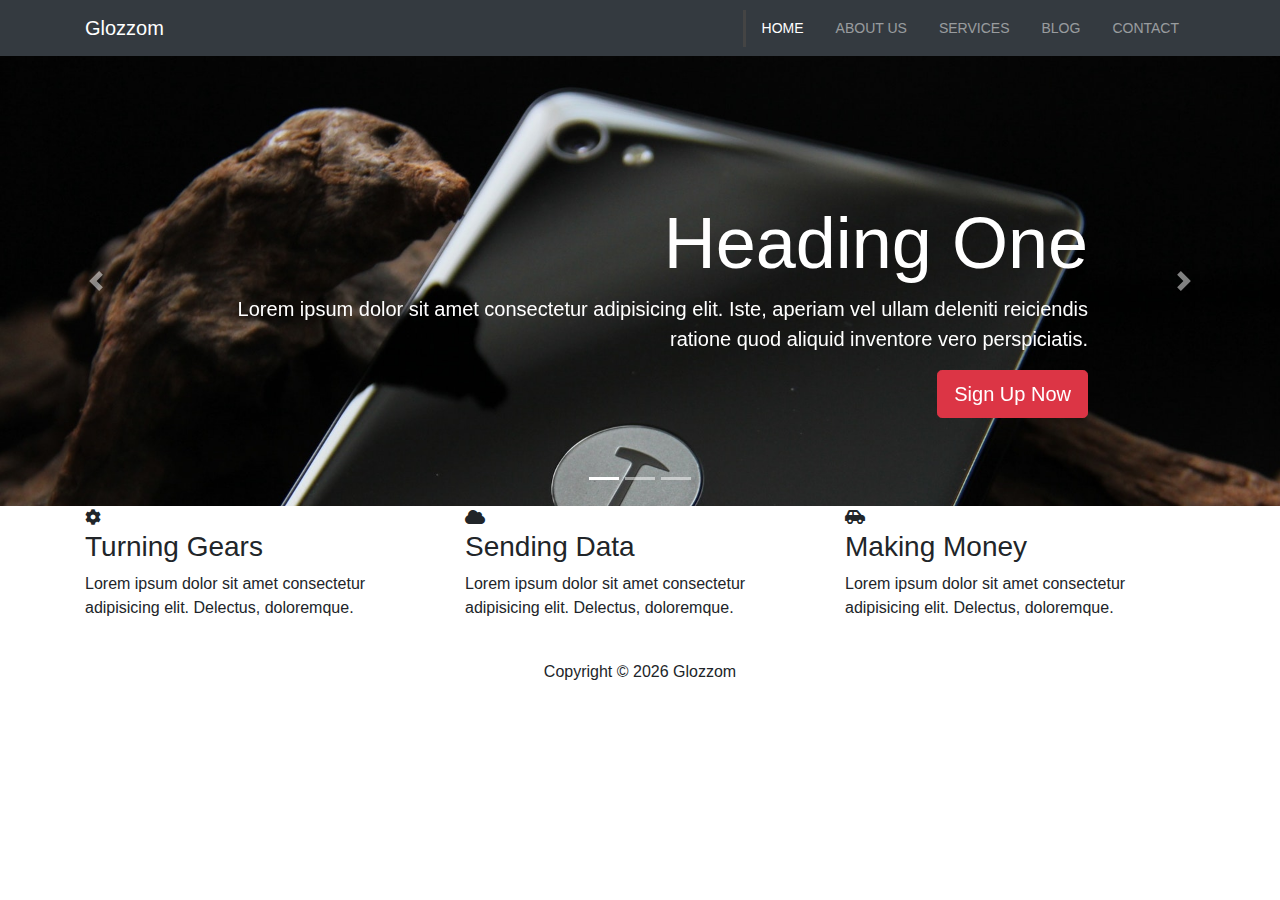
==== index.html @ d05a5834 "first commit" ====
<!DOCTYPE html>
<html lang="en">
  <head>
    <meta charset="UTF-8" />
    <meta name="viewport" content="width=device-width, initial-scale=1.0" />
    <meta http-equiv="X-UA-Compatible" content="ie=edge" />
    <link rel="stylesheet" href="vendors/css/all.css" />
    <link rel="stylesheet" href="vendors/bootstrap.css" />
    <link rel="stylesheet" href="css/style.css" />
    <title>Bootstrap Theme</title>
  </head>

  <body>
    <nav class="navbar navbar-expand-sm navbar-dark bg-dark">
      <div class="container">
        <a href="index.html" class="navbar-brand">Glozzom</a>
        <button
          class="navbar-toggler"
          data-toggle="collapse"
          data-target="#navbarCollapse"
        >
          <span class="navbar-toggler-icon"></span>
        </button>
        <div class="collapse navbar-collapse" id="navbarCollapse">
          <ul class="navbar-nav ml-auto">
            <li class="nav-item active">
              <a href="index.html" class="nav-link">Home</a>
            </li>
            <li class="nav-item">
              <a href="about.html" class="nav-link">About Us</a>
            </li>
            <li class="nav-item">
              <a href="services.html" class="nav-link">Services</a>
            </li>
            <li class="nav-item">
              <a href="blog.html" class="nav-link">Blog</a>
            </li>
            <li class="nav-item">
              <a href="contact.html" class="nav-link">Contact</a>
            </li>
          </ul>
        </div>
      </div>
    </nav>

    <!-- SHOWCASE SLIDER -->
    <section id="showcase">
      <div id="myCarousel" class="carousel slide" data-ride="carousel">
        <ol class="carousel-indicators">
          <li data-target="#myCarousel" data-slide-to="0" class="active"></li>
          <li data-target="#myCarousel" data-slide-to="1"></li>
          <li data-target="#myCarousel" data-slide-to="2"></li>
        </ol>
        <div class="carousel-inner">
          <div class="carousel-item carousel-image-1 active">
            <div class="container">
              <div class="carousel-caption d-none d-sm-block text-right mb-5">
                <h1 class="display-3">Heading One</h1>
                <p class="lead">
                  Lorem ipsum dolor sit amet consectetur adipisicing elit. Iste,
                  aperiam vel ullam deleniti reiciendis ratione quod aliquid
                  inventore vero perspiciatis.
                </p>
                <a href="#" class="btn btn-danger btn-lg">Sign Up Now</a>
              </div>
            </div>
          </div>

          <div class="carousel-item carousel-image-2">
            <div class="container">
              <div class="carousel-caption d-none d-sm-block mb-5">
                <h1 class="display-3">Heading Two</h1>
                <p class="lead">
                  Lorem ipsum dolor sit amet consectetur adipisicing elit. Iste,
                  aperiam vel ullam deleniti reiciendis ratione quod aliquid
                  inventore vero perspiciatis.
                </p>
                <a href="#" class="btn btn-primary btn-lg">Learn More</a>
              </div>
            </div>
          </div>

          <div class="carousel-item carousel-image-3">
            <div class="container">
              <div class="carousel-caption d-none d-sm-block text-right mb-5">
                <h1 class="display-3">Heading Three</h1>
                <p class="lead">
                  Lorem ipsum dolor sit amet consectetur adipisicing elit. Iste,
                  aperiam vel ullam deleniti reiciendis ratione quod aliquid
                  inventore vero perspiciatis.
                </p>
                <a href="#" class="btn btn-success btn-lg">Learn More</a>
              </div>
            </div>
          </div>
        </div>

        <a href="#myCarousel" data-slide="prev" class="carousel-control-prev">
          <span class="carousel-control-prev-icon"></span>
        </a>

        <a href="#myCarousel" data-slide="next" class="carousel-control-next">
          <span class="carousel-control-next-icon"></span>
        </a>
      </div>
    </section>

    <div id="home-icons">
      <div class="container">
        <div class="row">
          <div class="col-md-4">
            <i class="fas fa-cog"></i>
            <h3>Turning Gears</h3>
            <p>
              Lorem ipsum dolor sit amet consectetur adipisicing elit. Delectus,
              doloremque.
            </p>
          </div>

          <div class="col-md-4">
            <i class="fas fa-cloud"></i>
            <h3>Sending Data</h3>
            <p>
              Lorem ipsum dolor sit amet consectetur adipisicing elit. Delectus,
              doloremque.
            </p>
          </div>

          <div class="col-md-4">
            <i class="fas fa-car-side"></i>
            <h3>Making Money</h3>
            <p>
              Lorem ipsum dolor sit amet consectetur adipisicing elit. Delectus,
              doloremque.
            </p>
          </div>
        </div>
      </div>
    </div>

    <!-- FOOTER -->
    <footer id="main-footer" class="text-center p-4">
      <div class="container">
        <div class="row">
          <div class="col">
            <p>Copyright &copy; <span id="year"></span> Glozzom</p>
          </div>
        </div>
      </div>
    </footer>

    <!-- VIDEO MODAL -->
    <div class="modal fade" id="videoModal">
      <div class="modal-dialog">
        <div class="modal-content">
          <div class="modal-body">
            <button class="close" data-dismiss="modal">
              <span>&times;</span>
            </button>
            <iframe
              src=""
              frameborder="0"
              height="350"
              width="100%"
              allowfullscreen
            ></iframe>
          </div>
        </div>
      </div>
    </div>

    <script src="vendors/js/jquery.js"></script>
    <script src="vendors/js/popper.js"></script>
    <script src="vendors/js/bootstrap.js"></script>

    <script>
      // Get the current year for the copyright
      $("#year").text(new Date().getFullYear());

      // Configure Slider
      $(".carousel").carousel({
        interval: 6000,
        pause: "hover",
      });
    </script>
  </body>
</html>
---- css/style.css ----
body {
  overflow-x: hidden;
}

.navbar .nav-link {
  font-size: 14px;
  text-transform: uppercase;
  padding-left: 1rem !important;
  padding-right: 1rem !important;
}

.navbar .nav-item.active {
  border-left: #444 3px solid;
}

.carousel-item {
  height: 450px;
}

.carousel-image-1 {
  background: url('../img/image1.jpg');
  background-size: cover;
}

.carousel-image-2 {
  background: url('../img/image2.jpg');
  background-size: cover;
}

.carousel-image-3 {
  background: url('../img/image3.jpg');
  background-size: cover;
}


#home-icons {
  
}
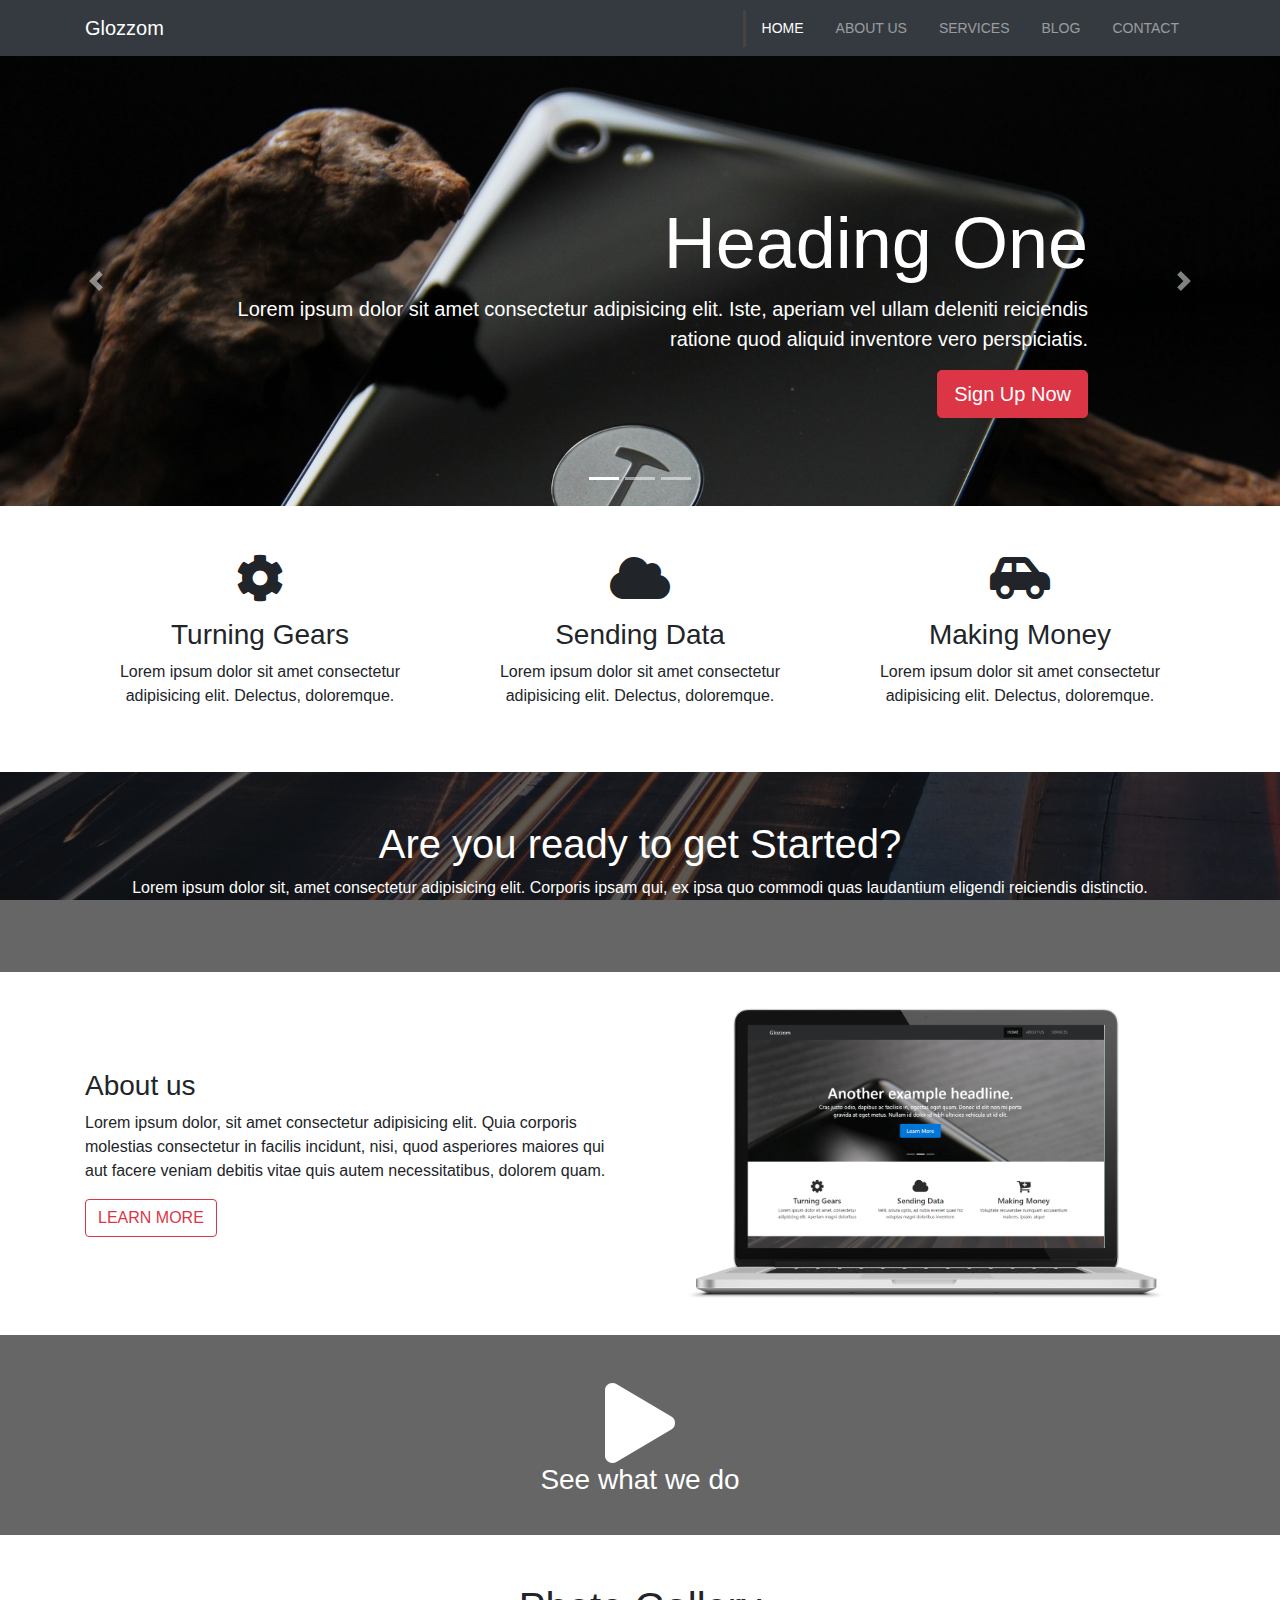
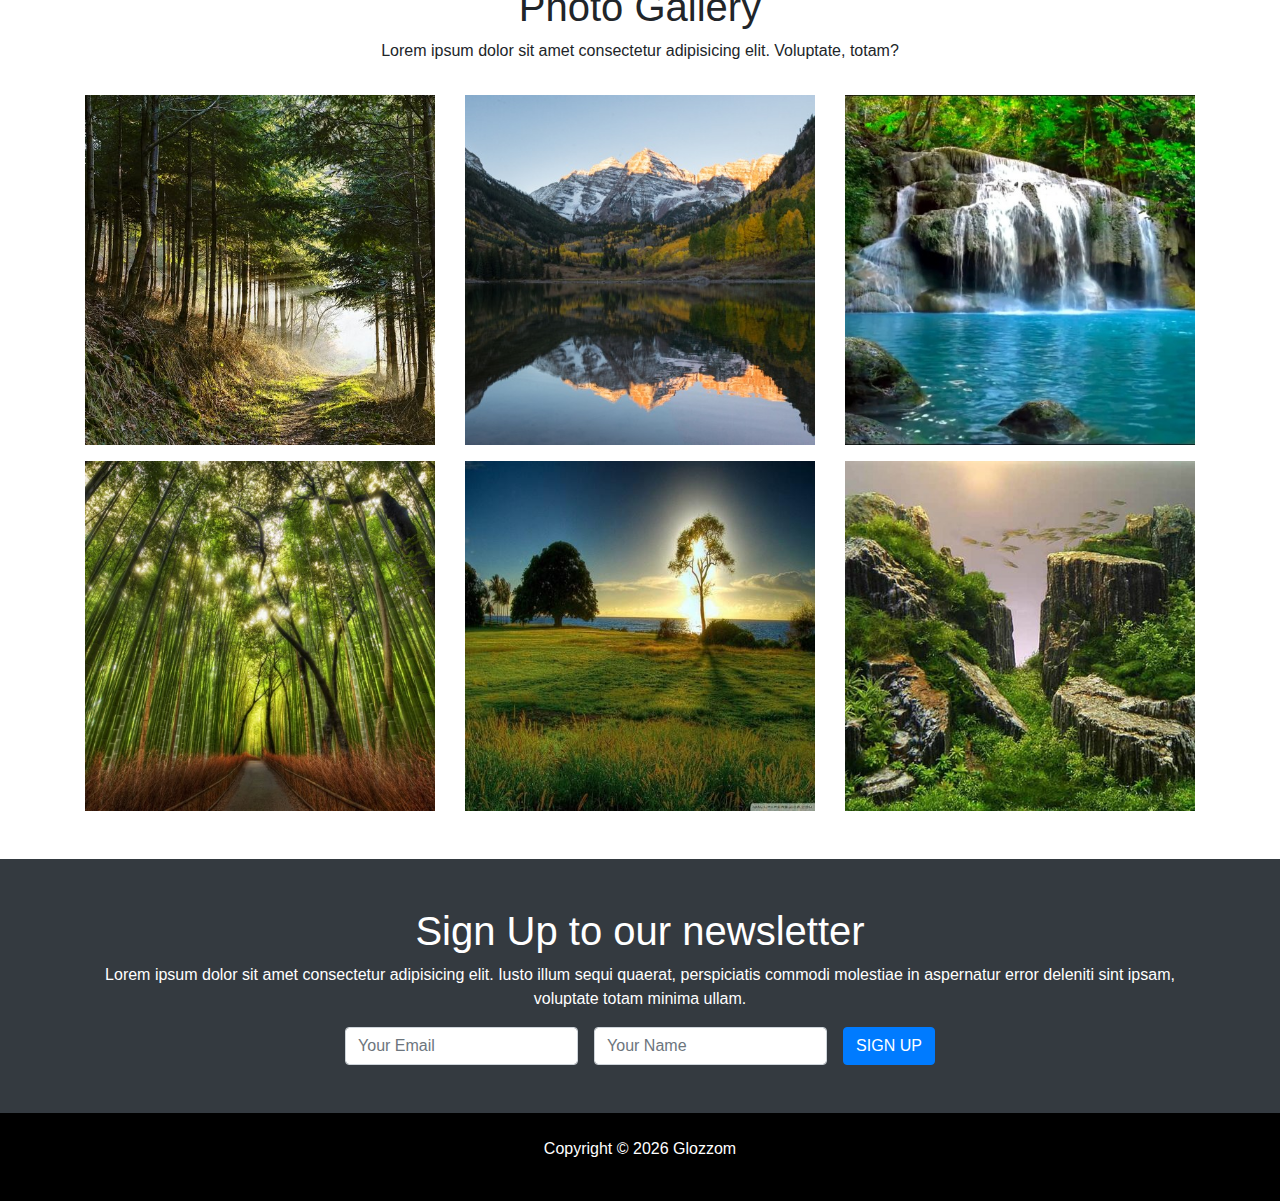
==== commit 330420e9: "Home page" ====
--- a/index.html
+++ b/index.html
@@ -105,11 +105,11 @@
       </div>
     </section>
 
-    <div id="home-icons">
+    <section id="home-icons" class="my-5 text-center">
       <div class="container">
         <div class="row">
           <div class="col-md-4">
-            <i class="fas fa-cog"></i>
+            <i class="fas fa-cog fa-3x mb-3"></i>
             <h3>Turning Gears</h3>
             <p>
               Lorem ipsum dolor sit amet consectetur adipisicing elit. Delectus,
@@ -118,7 +118,7 @@
           </div>
 
           <div class="col-md-4">
-            <i class="fas fa-cloud"></i>
+            <i class="fas fa-cloud fa-3x mb-3"></i>
             <h3>Sending Data</h3>
             <p>
               Lorem ipsum dolor sit amet consectetur adipisicing elit. Delectus,
@@ -127,7 +127,7 @@
           </div>
 
           <div class="col-md-4">
-            <i class="fas fa-car-side"></i>
+            <i class="fas fa-car-side fa-3x mb-3"></i>
             <h3>Making Money</h3>
             <p>
               Lorem ipsum dolor sit amet consectetur adipisicing elit. Delectus,
@@ -136,7 +136,107 @@
           </div>
         </div>
       </div>
-    </div>
+    </section>
+
+    <section id="bg-box" class="text-center text-white">
+      <div class="dark-overlay py-5">
+        <div class="container">
+          <h1>Are you ready to get Started?</h1>
+          <p>
+            Lorem ipsum dolor sit, amet consectetur adipisicing elit. Corporis
+            ipsam qui, ex ipsa quo commodi quas laudantium eligendi reiciendis
+            distinctio.
+          </p>
+        </div>
+      </div>
+    </section>
+
+    <section id="about-us">
+      <div class="container">
+        <div class="row">
+          <div class="col-md-6 align-self-center">
+            <h3>About us</h3>
+            <p>
+              Lorem ipsum dolor, sit amet consectetur adipisicing elit. Quia
+              corporis molestias consectetur in facilis incidunt, nisi, quod
+              asperiores maiores qui aut facere veniam debitis vitae quis autem
+              necessitatibus, dolorem quam.
+            </p>
+            <div class="btn btn-outline-danger">LEARN MORE</div>
+          </div>
+          <div class="col-md-6">
+            <img src="./img/laptop.png" class="img-fluid" alt="loptop" />
+          </div>
+        </div>
+      </div>
+    </section>
+
+    <section id="what-we-do" class="text-white text-center">
+      <div class="dark-overlay py-5">
+        <i class="fas fa-play fa-5x"></i>
+        <h3>See what we do</h3>
+      </div>
+    </section>
+
+    <section id="gallery" class="mt-5">
+      <div class="container">
+        <div class="row text-center">
+          <div class="col">
+            <h1>Photo Gallery</h1>
+            <p>
+              Lorem ipsum dolor sit amet consectetur adipisicing elit.
+              Voluptate, totam?
+            </p>
+          </div>
+        </div>
+
+        <div class="row">
+          <div class="col-md-4 mt-3">
+            <img src="./img/carousel1.jpg" alt="carousel" class="img-fluid" />
+          </div>
+          <div class="col-md-4 mt-3">
+            <img src="./img/carousel2.jpg" alt="carousel" class="img-fluid" />
+          </div>
+          <div class="col-md-4 mt-3">
+            <img src="./img/carousel3.jpg" alt="carousel" class="img-fluid" />
+          </div>
+          <div class="col-md-4 mt-3">
+            <img src="./img/carousel4.jpg" alt="carousel" class="img-fluid" />
+          </div>
+          <div class="col-md-4 mt-3">
+            <img src="./img/carousel5.jpeg" alt="carousel" class="img-fluid" />
+          </div>
+          <div class="col-md-4 mt-3">
+            <img src="./img/carousel5.jpg" alt="carousel" class="img-fluid" />
+          </div>
+        </div>
+      </div>
+    </section>
+
+    <section id="newsletter" class="mt-5 bg-dark py-5 text-center text-white">
+      <div class="container">
+        <h1>Sign Up to our newsletter</h1>
+        <p>
+          Lorem ipsum dolor sit amet consectetur adipisicing elit. Iusto illum
+          sequi quaerat, perspiciatis commodi molestiae in aspernatur error
+          deleniti sint ipsam, voluptate totam minima ullam.
+        </p>
+
+        <form class="form-inline justify-content-center">
+          <input
+            type="text"
+            class="form-control mr-3"
+            placeholder="Your Email"
+          />
+          <input
+            type="text"
+            class="form-control mr-3"
+            placeholder="Your Name"
+          />
+          <button class="btn btn-primary">SIGN UP</button>
+        </form>
+      </div>
+    </section>
 
     <!-- FOOTER -->
     <footer id="main-footer" class="text-center p-4">
@@ -185,3 +285,4 @@
     </script>
   </body>
 </html>
+<!-- Islombek -->
--- a/css/style.css
+++ b/css/style.css
@@ -34,5 +34,33 @@
 
 
 #home-icons {
-  
+
+}
+
+#bg-box {
+  background-image: url(./../img/lights.jpg);
+  background-attachment: fixed;
+  min-height: 200px;
+  position: relative;
+}
+
+.dark-overlay {
+  position: absolute;
+  width: 100%;
+  height: 100%;
+  top: 0;
+  left: 0;
+  background-color: rgba(0, 0, 0, .6);
+}
+
+#what-we-do {
+  background-image: url(./../img/lights.jpg);
+  background-attachment: fixed;
+  min-height: 200px;
+  position: relative;
+}
+
+#main-footer {
+  background-color: black;
+  color: #fff;
 }